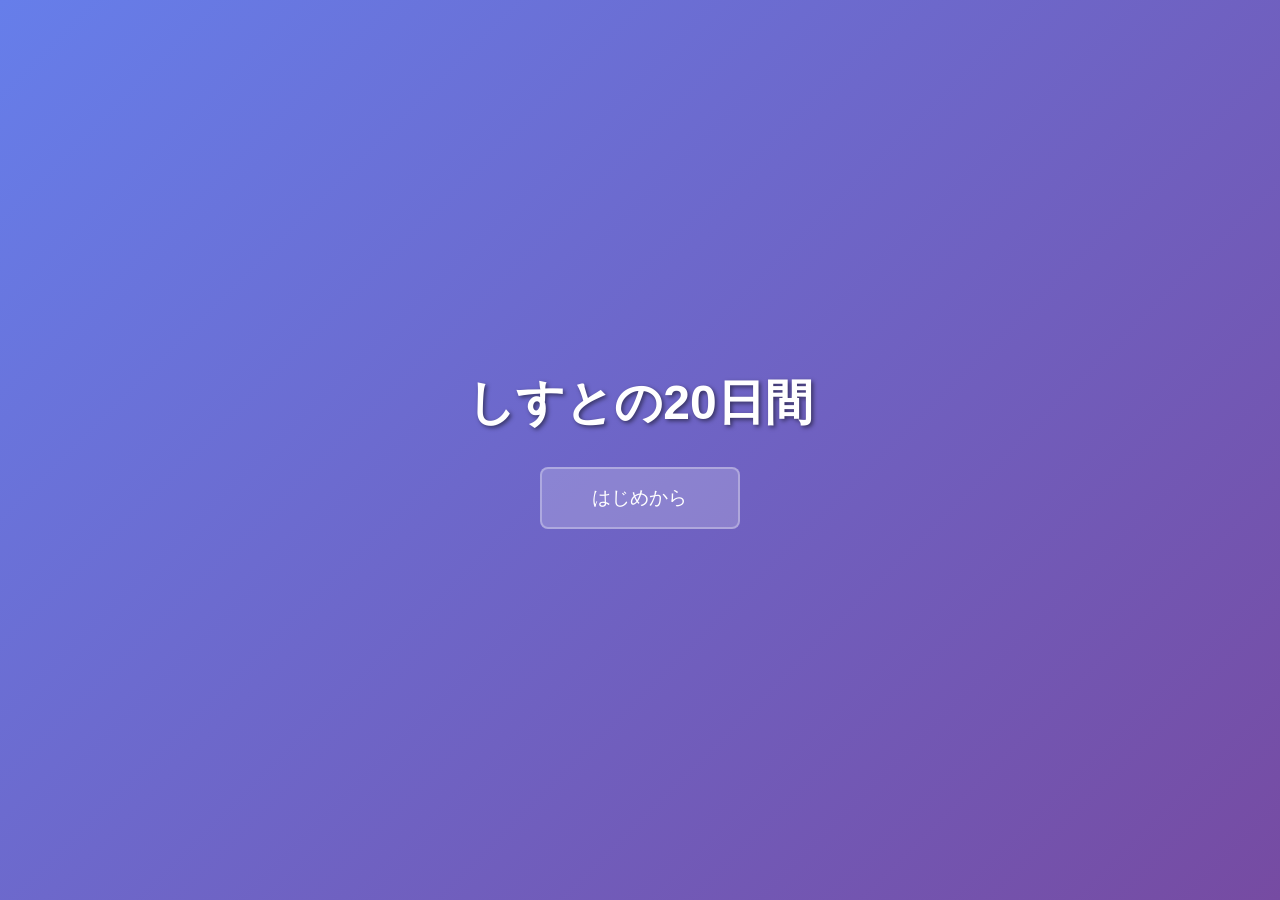
==== index.html @ 79f144fd "UI/UX" ====
<!DOCTYPE html>
<html lang="ja">

<head>
    <meta charset="UTF-8">
    <meta name="viewport" content="width=device-width, initial-scale=1.0">
    <meta name="description" content="30ターン分岐型ノベルゲーム">
    <meta name="author" content="Visual Novel Game">
    <title>しすとの20日間 - ビジュアルノベルゲーム</title>

    <!-- CSS -->
    <link rel="stylesheet" href="css/style.css">

    <!-- Howler.js for audio management -->
    <script src="https://cdnjs.cloudflare.com/ajax/libs/howler/2.2.3/howler.min.js"></script>
</head>

<body>
    <!-- タイトル画面 -->
    <div id="title-screen" class="screen active">
        <div class="title-container">
            <h1 class="game-title">しすとの20日間</h1>
            <div class="title-buttons">
                <button id="new-game-btn" class="menu-btn">はじめから</button>
                <button id="continue-btn" class="menu-btn" style="display: none;">つづきから</button>
            </div>
        </div>
    </div>

    <!-- 説明画面 -->
    <div id="explanation-screen" class="screen">
        <div class="explanation-background"></div>
        <div class="explanation-container">
            <h2 class="explanation-title">ゲームの遊び方</h2>

            <div class="explanation-content">
                <div class="explanation-section">
                    <h3>ゲームの目的</h3>
                    <p>20日間で<strong>所持金75,000円</strong>と<strong>好感度70以上</strong>を目指しましょう！</p>
                    <p>この2つを達成することで、わたしの顔パーツを作るための資金と、わたしとの良好な関係を築くことができます！むん！</p>
                </div>

                <div class="explanation-section">
                    <h3>基本のコマンド</h3>
                    <div class="command-list">
                        <div class="command-item">
                            <span class="command-name">遊ぶ</span>
                            <span class="command-desc">わたしと一緒に過ごして好感度アップ！（お金が少し減るかもね）</span>
                        </div>
                        <div class="command-item">
                            <span class="command-name">仕事</span>
                            <span class="command-desc">働いてお金を稼ぐ！（あんまり寂しくさせないでね）</span>
                        </div>
                        <div class="command-item">
                            <span class="command-name">何もしない</span>
                            <span class="command-desc">働け～～！！！</span>
                        </div>
                    </div>
                </div>

                <div class="explanation-section">
                    <h3>わたし（しす）について</h3>
                    <p>快活で素直な性格の女の子ロボと話題。顔パーツを作りたいという夢を持っているが、ジャンク品。</p>
                    <p>くだけた敬語で話しますよ～。あなたと一緒に過ごす時間を大切にしています。</p>
                </div>
            </div>

            <div class="explanation-buttons">
                <button id="skip-explanation-btn" class="skip-btn">スキップ</button>
                <button id="start-game-btn" class="start-btn">ゲーム開始</button>
            </div>
        </div>
    </div>

    <!-- メイン画面 -->
    <div id="main-screen" class="screen">
        <!-- ステータスバー -->
        <div id="status-bar" class="status-bar">
            <div class="status-item">
                <span class="status-label">日数:</span>
                <span id="day-display">1</span>/20
            </div>
            <div class="status-item">
                <span class="status-label">好感度:</span>
                <span id="affection-display">30</span>
            </div>
            <div class="status-item">
                <span class="status-label">所持金:</span>
                <span id="money-display">0</span>円
            </div>
        </div>

        <!-- ゲーム画面 -->
        <div class="game-area">
            <!-- 背景画像 -->
            <div id="background" class="background"></div>

            <!-- キャラクター立ち絵 -->
            <div id="character" class="character">
                <img id="character-image" src="assets/images/sis_default.png" alt="しす">
            </div>

            <!-- テキスト表示エリア -->
            <div id="dialogue-box" class="dialogue-box">
                <div id="dialogue-text" class="dialogue-text"></div>
                <div id="dialogue-continue" class="dialogue-continue" style="display: none;">
                    ▼ クリックして続ける
                </div>
            </div>

            <!-- 行動選択ボタン -->
            <div id="action-buttons" class="action-buttons">
                <button id="play-btn" class="action-btn">遊ぶ</button>
                <button id="work-btn" class="action-btn">仕事</button>
                <button id="none-btn" class="action-btn">何もしない</button>
            </div>
        </div>
    </div>

    <!-- イベント画面 -->
    <div id="event-screen" class="screen">
        <!-- 自動送りコントロール -->
        <div class="auto-advance-controls">
            <button id="auto-advance-toggle-btn" class="auto-advance-btn" title="自動送りON/OFF">
                <span class="auto-icon">▶</span>
                <span class="auto-text">AUTO</span>
            </button>
            <div id="auto-advance-indicator" class="auto-indicator" style="display: none;">
                <span class="indicator-icon">▶▶</span>
            </div>
        </div>

        <div class="event-container">
            <div id="event-text" class="event-text"></div>
            <button id="event-continue-btn" class="continue-btn" style="display: none;">続ける</button>
        </div>
    </div>


    <!-- Canvas導入画面 -->
    <div id="canvas-intro-screen" class="screen">
        <div class="game-area">
            <!-- 背景画像 -->
            <div id="intro-background" class="background"></div>

            <!-- キャラクター立ち絵 -->
            <div id="intro-character" class="character">
                <img id="intro-character-image" src="assets/images/sis_default.png" alt="しす">
            </div>

            <!-- テキスト表示エリア -->
            <div id="intro-dialogue-box" class="dialogue-box">
                <div id="intro-dialogue-text" class="dialogue-text"></div>
                <button id="intro-continue-btn" class="continue-btn" style="display: none;">次へ</button>
            </div>
        </div>
    </div>

    <!-- Canvas編集画面 -->
    <div id="canvas-editor-screen" class="screen">
        <div class="canvas-editor-container">
            <!-- ツールパレット -->
            <div class="tool-palette">
                <h3>ツール</h3>
                <div class="tool-buttons">
                    <button class="tool-btn active" data-tool="pen" title="ペン">✏️</button>
                    <button class="tool-btn" data-tool="eraser" title="消しゴム">🧹</button>
                    <button class="tool-btn" data-tool="line" title="直線">📏</button>
                    <button class="tool-btn" data-tool="fill" title="塗りつぶし">🎨</button>
                </div>

                <h3>色</h3>
                <input type="color" id="color-picker" value="#000000">

                <h3>ブラシサイズ</h3>
                <input type="range" id="brush-size" min="1" max="20" value="5">
                <span id="brush-size-value">5</span>

                <div class="save-info">
                    <p>💾 Ctrl+Sで保存できます</p>
                </div>
            </div>

            <!-- キャンバスエリア -->
            <div class="canvas-area">
                <h2>しすの顔パーツを作成しよう</h2>
                <canvas id="main-canvas" width="600" height="600"></canvas>
                <button id="canvas-complete-btn" class="complete-btn">完了</button>
            </div>

            <!-- レイヤーパネル -->
            <div class="layer-palette">
                <h3>レイヤー</h3>
                <button id="add-layer-btn" class="add-layer-btn">+ レイヤー追加</button>
                <div id="layer-list" class="layer-list"></div>
            </div>
        </div>
    </div>

    <!-- エンディング前画面 -->
    <div id="pre-ending-screen" class="screen">
        <div class="pre-ending-container">
            <div class="pre-ending-content">
                <h2 class="pre-ending-title">完成しました！</h2>

                <!-- 作成したしすの画像 -->
                <div class="created-character">
                    <img id="created-character-image" src="" alt="作成したしす">
                </div>

                <!-- しすのメッセージ -->
                <div class="sis-message">
                    <p>わぁ...！これ、わたしの顔パーツですか？</p>
                    <p>すごく素敵です！ありがとうございます！</p>
                    <p>これでわたし、もっと表情豊かになれそうです...！</p>
                    <p>あなたと過ごした20日間、本当に楽しかったです。</p>
                    <p>これからもずっと、一緒にいてくださいね！</p>
                </div>

                <button id="pre-ending-next-btn" class="next-btn">次へ</button>
            </div>
        </div>
    </div>

    <!-- エンディング画面 -->
    <div id="ending-screen" class="screen">
        <div id="ending-background" class="ending-background"></div>
        <div class="ending-container">
            <h2 id="ending-title" class="ending-title"></h2>
            <div id="ending-text" class="ending-text"></div>
            <button id="ending-return-btn" class="menu-btn">タイトルに戻る</button>
        </div>
    </div>

    <!-- JavaScript modules -->
    <script type="module" src="js/main.js"></script>
</body>

</html>
---- css/style.css ----
/* リセットCSS */
* {
    margin: 0;
    padding: 0;
    box-sizing: border-box;
}

body {
    font-family: 'Hiragino Sans', 'Hiragino Kaku Gothic ProN', 'Noto Sans JP', sans-serif;
    background-color: #1a1a1a;
    color: #ffffff;
    overflow: hidden;
    height: 100vh;
}

/* 画面共通スタイル */
.screen {
    position: absolute;
    top: 0;
    left: 0;
    width: 100%;
    height: 100vh;
    display: none;
    flex-direction: column;
}

.screen.active {
    display: flex;
}

/* タイトル画面 */
#title-screen {
    background: linear-gradient(135deg, #667eea 0%, #764ba2 100%);
    justify-content: center;
    align-items: center;
}

.title-container {
    text-align: center;
}

.game-title {
    font-size: 3rem;
    margin-bottom: 2rem;
    text-shadow: 2px 2px 4px rgba(0, 0, 0, 0.5);
}

.title-buttons {
    display: flex;
    flex-direction: column;
    gap: 1rem;
    align-items: center;
}

.menu-btn {
    padding: 1rem 2rem;
    font-size: 1.2rem;
    background: rgba(255, 255, 255, 0.2);
    color: white;
    border: 2px solid rgba(255, 255, 255, 0.3);
    border-radius: 8px;
    cursor: pointer;
    transition: all 0.3s ease;
    min-width: 200px;
}

.menu-btn:hover {
    background: rgba(255, 255, 255, 0.3);
    border-color: rgba(255, 255, 255, 0.5);
    transform: translateY(-2px);
}

/* メイン画面 */
#main-screen {
    background-color: #2c2c2c;
}

/* ステータスバー */
.status-bar {
    display: flex;
    justify-content: space-around;
    padding: 1rem;
    background: linear-gradient(90deg, #4a4a4a, #5a5a5a);
    border-bottom: 2px solid #666;
    flex-shrink: 0;
}

.status-item {
    display: flex;
    align-items: center;
    gap: 0.5rem;
}

.status-label {
    font-weight: bold;
    color: #ccc;
}

/* ゲームエリア */
.game-area {
    position: relative;
    flex: 1;
    display: flex;
    flex-direction: column;
}

/* 背景画像 */
.background {
    position: absolute;
    top: 0;
    left: 0;
    width: 100%;
    height: 100%;
    background-image: url('../assets/images/bg_room_day.jpg');
    background-size: cover;
    background-position: center;
    background-repeat: no-repeat;
    z-index: 1;
}

/* キャラクター立ち絵 */
.character {
    position: absolute;
    right: 10%;
    bottom: 0;
    z-index: 2;
    height: 80%;
    display: flex;
    align-items: flex-end;
}

.character img {
    max-height: 100%;
    width: auto;
    object-fit: contain;
}

/* ダイアログボックス */
.dialogue-box {
    position: absolute;
    bottom: 0;
    left: 0;
    right: 0;
    background: rgba(0, 0, 0, 0.8);
    padding: 2rem;
    z-index: 3;
    min-height: 150px;
    display: flex;
    flex-direction: column;
    justify-content: center;
}

.dialogue-text {
    font-size: 1.1rem;
    line-height: 1.6;
    margin-bottom: 1rem;
}

.dialogue-continue {
    text-align: center;
    color: #aaa;
    font-size: 0.9rem;
    animation: blink 1.5s infinite;
}

@keyframes blink {

    0%,
    50% {
        opacity: 1;
    }

    51%,
    100% {
        opacity: 0.3;
    }
}

/* 行動選択ボタン */
.action-buttons {
    position: absolute;
    bottom: 2rem;
    right: 2rem;
    display: flex;
    flex-direction: column;
    gap: 1rem;
    z-index: 4;
}

.action-btn {
    padding: 1rem 1.5rem;
    font-size: 1rem;
    background: linear-gradient(135deg, #667eea, #764ba2);
    color: white;
    border: none;
    border-radius: 8px;
    cursor: pointer;
    transition: all 0.3s ease;
    min-width: 120px;
}

.action-btn:hover {
    transform: translateY(-2px);
    box-shadow: 0 4px 8px rgba(0, 0, 0, 0.3);
}

.action-btn:disabled {
    opacity: 0.5;
    cursor: not-allowed;
    transform: none;
}

/* イベント画面 */
#event-screen {
    background: linear-gradient(135deg, #2c3e50, #34495e);
    justify-content: center;
    align-items: center;
    position: relative;
}

/* 自動送りコントロール */
.auto-advance-controls {
    position: absolute;
    top: 2rem;
    right: 2rem;
    display: flex;
    align-items: center;
    gap: 1rem;
    z-index: 10;
}

.auto-advance-btn {
    padding: 0.8rem 1.2rem;
    font-size: 1rem;
    background: rgba(255, 255, 255, 0.15);
    color: white;
    border: 2px solid rgba(255, 255, 255, 0.3);
    border-radius: 8px;
    cursor: pointer;
    transition: all 0.3s ease;
    display: flex;
    align-items: center;
    gap: 0.5rem;
}

.auto-advance-btn:hover {
    background: rgba(255, 255, 255, 0.25);
    border-color: rgba(255, 255, 255, 0.5);
    transform: translateY(-2px);
}

.auto-advance-btn.active {
    background: linear-gradient(135deg, #667eea, #764ba2);
    border-color: #667eea;
}

.auto-icon {
    font-size: 0.9rem;
}

.auto-text {
    font-weight: bold;
    letter-spacing: 1px;
}

/* 自動送りインジケーター */
.auto-indicator {
    padding: 0.6rem 1rem;
    background: linear-gradient(135deg, #f093fb, #f5576c);
    border-radius: 20px;
    box-shadow: 0 2px 10px rgba(240, 147, 251, 0.4);
    animation: pulse 1.5s infinite;
}

.indicator-icon {
    color: white;
    font-size: 1rem;
    font-weight: bold;
}

@keyframes pulse {

    0%,
    100% {
        opacity: 1;
        transform: scale(1);
    }

    50% {
        opacity: 0.8;
        transform: scale(1.05);
    }
}

.event-container {
    max-width: 800px;
    padding: 2rem;
    text-align: center;
}

.event-text {
    font-size: 1.2rem;
    line-height: 1.8;
    margin-bottom: 2rem;
}

.continue-btn {
    padding: 1rem 2rem;
    font-size: 1.1rem;
    background: linear-gradient(135deg, #27ae60, #2ecc71);
    color: white;
    border: none;
    border-radius: 8px;
    cursor: pointer;
    transition: all 0.3s ease;
}

.continue-btn:hover {
    transform: translateY(-2px);
    box-shadow: 0 4px 8px rgba(0, 0, 0, 0.3);
}


/* 説明画面 */
#explanation-screen {
    background: linear-gradient(135deg, #1e3c72 0%, #2a5298 100%);
    justify-content: center;
    align-items: center;
    position: relative;
}

.explanation-background {
    position: absolute;
    top: 0;
    left: 0;
    width: 100%;
    height: 100%;
    background-image: url('../assets/images/bg_room_day.jpg');
    background-size: cover;
    background-position: center;
    background-repeat: no-repeat;
    opacity: 0.3;
    z-index: 0;
}

.explanation-container {
    max-width: 900px;
    padding: 3rem;
    background: rgba(0, 0, 0, 0.85);
    border-radius: 16px;
    box-shadow: 0 8px 32px rgba(0, 0, 0, 0.5);
    z-index: 1;
    position: relative;
    max-height: 90vh;
    overflow-y: auto;
}

.explanation-title {
    font-size: 2.5rem;
    margin-bottom: 2rem;
    text-align: center;
    color: #fff;
    text-shadow: 2px 2px 4px rgba(0, 0, 0, 0.5);
    border-bottom: 2px solid rgba(255, 255, 255, 0.3);
    padding-bottom: 1rem;
}

.explanation-content {
    margin-bottom: 2rem;
}

.explanation-section {
    margin-bottom: 2rem;
    padding: 1.5rem;
    background: rgba(255, 255, 255, 0.05);
    border-radius: 8px;
    border-left: 4px solid #667eea;
}

.explanation-section h3 {
    font-size: 1.5rem;
    margin-bottom: 1rem;
    color: #a8d5ff;
}

.explanation-section p {
    font-size: 1.1rem;
    line-height: 1.8;
    margin-bottom: 0.8rem;
    color: #e0e0e0;
}

.explanation-section strong {
    color: #ffd700;
    font-weight: bold;
}

.command-list {
    display: flex;
    flex-direction: column;
    gap: 1rem;
}

.command-item {
    display: flex;
    flex-direction: column;
    gap: 0.5rem;
    padding: 1rem;
    background: rgba(255, 255, 255, 0.08);
    border-radius: 8px;
    transition: all 0.3s ease;
}

.command-item:hover {
    background: rgba(255, 255, 255, 0.12);
    transform: translateX(5px);
}

.command-name {
    font-size: 1.2rem;
    font-weight: bold;
    color: #ffd700;
}

.command-desc {
    font-size: 1rem;
    color: #d0d0d0;
    line-height: 1.6;
}

.explanation-buttons {
    display: flex;
    gap: 1rem;
    margin-top: 1rem;
}

.skip-btn {
    flex: 1;
    padding: 1rem 2rem;
    font-size: 1.1rem;
    background: rgba(255, 255, 255, 0.15);
    color: white;
    border: 2px solid rgba(255, 255, 255, 0.3);
    border-radius: 12px;
    cursor: pointer;
    transition: all 0.3s ease;
    font-weight: bold;
}

.skip-btn:hover {
    background: rgba(255, 255, 255, 0.25);
    border-color: rgba(255, 255, 255, 0.5);
    transform: translateY(-2px);
}

.start-btn {
    flex: 2;
    padding: 1.2rem 2rem;
    font-size: 1.3rem;
    background: linear-gradient(135deg, #f093fb 0%, #f5576c 100%);
    color: white;
    border: none;
    border-radius: 12px;
    cursor: pointer;
    transition: all 0.3s ease;
    font-weight: bold;
    box-shadow: 0 4px 15px rgba(245, 87, 108, 0.4);
}

.start-btn:hover {
    transform: translateY(-3px);
    box-shadow: 0 6px 20px rgba(245, 87, 108, 0.6);
}

/* エンディング画面 */
#ending-screen {
    background: linear-gradient(135deg, #8e44ad, #9b59b6);
    justify-content: center;
    align-items: center;
    position: relative;
}

#ending-screen.with-background {
    background: none;
}

#ending-screen .ending-background {
    position: absolute;
    top: 0;
    left: 0;
    width: 100%;
    height: 100%;
    background-size: cover;
    background-position: center;
    background-repeat: no-repeat;
    z-index: 0;
}

.ending-container {
    max-width: 800px;
    padding: 2rem;
    text-align: center;
    position: relative;
    z-index: 1;
    background: rgba(0, 0, 0, 0.6);
    border-radius: 16px;
}

#ending-screen:not(.with-background) .ending-container {
    background: transparent;
}

.ending-title {
    font-size: 2.5rem;
    margin-bottom: 2rem;
    text-shadow: 2px 2px 4px rgba(0, 0, 0, 0.5);
}

.ending-text {
    font-size: 1.2rem;
    line-height: 1.8;
    margin-bottom: 2rem;
}

/* レスポンシブデザイン */
@media (max-width: 768px) {
    .game-title {
        font-size: 2rem;
    }

    .status-bar {
        flex-direction: column;
        gap: 0.5rem;
        text-align: center;
    }

    .character {
        right: 5%;
        height: 60%;
    }

    .dialogue-box {
        padding: 1rem;
        min-height: 120px;
    }

    .action-buttons {
        position: static;
        flex-direction: row;
        justify-content: center;
        padding: 1rem;
        background: rgba(0, 0, 0, 0.8);
    }

    .action-btn {
        min-width: 100px;
        padding: 0.8rem 1rem;
        font-size: 0.9rem;
    }

    .ending-title {
        font-size: 1.8rem;
    }
}

@media (max-width: 480px) {
    .game-title {
        font-size: 1.5rem;
    }

    .menu-btn {
        min-width: 150px;
        padding: 0.8rem 1.5rem;
        font-size: 1rem;
    }

    .dialogue-text {
        font-size: 1rem;
    }

    .action-buttons {
        flex-direction: column;
        gap: 0.5rem;
    }

    .action-btn {
        min-width: 80px;
        padding: 0.6rem 0.8rem;
        font-size: 0.8rem;
    }
}

/* ユーティリティクラス */
.hidden {
    display: none !important;
}

.fade-in {
    animation: fadeIn 0.5s ease-in;
}

@keyframes fadeIn {
    from {
        opacity: 0;
    }

    to {
        opacity: 1;
    }
}

.fade-out {
    animation: fadeOut 0.5s ease-out;
}

@keyframes fadeOut {
    from {
        opacity: 1;
    }

    to {
        opacity: 0;
    }
}

/* Canvas導入画面 */
#canvas-intro-screen {
    background-color: #2c2c2c;
}

#canvas-intro-screen .dialogue-box {
    min-height: 200px;
}

#canvas-intro-screen .continue-btn {
    margin: 1rem auto 0;
    display: block;
}

/* Canvas編集画面 */
#canvas-editor-screen {
    background: linear-gradient(135deg, #2c3e50, #34495e);
    justify-content: center;
    align-items: center;
}

.canvas-editor-container {
    display: grid;
    grid-template-columns: 180px 1fr 180px;
    gap: 1rem;
    width: 95%;
    max-width: 1200px;
    height: 85vh;
    padding: 1rem;
    padding-top: 3rem;
    background: rgba(0, 0, 0, 0.8);
    border-radius: 12px;
    position: relative;
}

/* ツールパレット */
.tool-palette {
    background: rgba(255, 255, 255, 0.05);
    border-radius: 8px;
    padding: 1rem;
    overflow-y: auto;
}

.tool-palette h3 {
    color: #a8d5ff;
    font-size: 1rem;
    margin-bottom: 0.5rem;
    margin-top: 1rem;
}

.tool-palette h3:first-child {
    margin-top: 0;
}

.tool-buttons {
    display: grid;
    grid-template-columns: repeat(2, 1fr);
    gap: 0.5rem;
    margin-bottom: 1rem;
}

.tool-btn {
    padding: 0.8rem;
    font-size: 1.5rem;
    background: rgba(255, 255, 255, 0.1);
    border: 2px solid transparent;
    border-radius: 8px;
    cursor: pointer;
    transition: all 0.3s ease;
}

.tool-btn:hover {
    background: rgba(255, 255, 255, 0.2);
    transform: scale(1.05);
}

.tool-btn.active {
    background: rgba(102, 126, 234, 0.4);
    border-color: #667eea;
}

#color-picker {
    width: 100%;
    height: 50px;
    border: none;
    border-radius: 8px;
    cursor: pointer;
}

#brush-size {
    width: 100%;
    margin-bottom: 0.5rem;
}

#brush-size-value {
    color: #fff;
    font-size: 1.2rem;
    font-weight: bold;
}

.save-info {
    margin-top: 2rem;
    padding: 1rem;
    background: rgba(102, 126, 234, 0.2);
    border-radius: 8px;
    text-align: center;
}

.save-info p {
    color: #a8d5ff;
    margin: 0;
    font-size: 0.9rem;
}

/* キャンバスエリア */
.canvas-area {
    display: flex;
    flex-direction: column;
    align-items: center;
    justify-content: flex-start;
    gap: 0.8rem;
    overflow-y: auto;
    padding: 0.5rem;
    position: relative;
}

.canvas-area h2 {
    color: #fff;
    font-size: 1.3rem;
    margin: 0;
    position: absolute;
    top: -2.5rem;
    left: 50%;
    transform: translateX(-50%);
    white-space: nowrap;
}

#main-canvas {
    background: #fff;
    border: 3px solid #667eea;
    border-radius: 8px;
    background-image:
        linear-gradient(45deg, #f0f0f0 25%, transparent 25%),
        linear-gradient(-45deg, #f0f0f0 25%, transparent 25%),
        linear-gradient(45deg, transparent 75%, #f0f0f0 75%),
        linear-gradient(-45deg, transparent 75%, #f0f0f0 75%);
    background-size: 20px 20px;
    background-position: 0 0, 0 10px, 10px -10px, -10px 0px;
    cursor: crosshair;
    display: block;
}

.complete-btn {
    padding: 0.8rem 2.5rem;
    font-size: 1.1rem;
    background: linear-gradient(135deg, #f093fb 0%, #f5576c 100%);
    color: white;
    border: none;
    border-radius: 12px;
    cursor: pointer;
    transition: all 0.3s ease;
    font-weight: bold;
    box-shadow: 0 4px 15px rgba(245, 87, 108, 0.4);
}

.complete-btn:hover {
    transform: translateY(-3px);
    box-shadow: 0 6px 20px rgba(245, 87, 108, 0.6);
}

/* レイヤーパレット */
.layer-palette {
    background: rgba(255, 255, 255, 0.05);
    border-radius: 8px;
    padding: 1rem;
    overflow-y: auto;
}

.layer-palette h3 {
    color: #a8d5ff;
    font-size: 1rem;
    margin-bottom: 0.5rem;
    margin-top: 0;
}

.add-layer-btn {
    width: 100%;
    padding: 0.8rem;
    background: rgba(102, 126, 234, 0.4);
    color: #fff;
    border: 2px solid #667eea;
    border-radius: 8px;
    cursor: pointer;
    font-size: 0.9rem;
    transition: all 0.3s ease;
    margin-bottom: 1rem;
}

.add-layer-btn:hover {
    background: rgba(102, 126, 234, 0.6);
    transform: translateY(-2px);
}

.layer-list {
    display: flex;
    flex-direction: column;
    gap: 0.5rem;
}

.layer-item {
    padding: 0.8rem;
    background: rgba(255, 255, 255, 0.1);
    border: 2px solid transparent;
    border-radius: 8px;
    cursor: pointer;
    transition: all 0.3s ease;
    display: flex;
    justify-content: space-between;
    align-items: center;
}

.layer-item:hover {
    background: rgba(255, 255, 255, 0.15);
}

.layer-item.active {
    background: rgba(102, 126, 234, 0.3);
    border-color: #667eea;
}

.layer-name {
    color: #fff;
    font-size: 0.9rem;
}

.layer-controls {
    display: flex;
    gap: 0.3rem;
}

.layer-btn {
    padding: 0.3rem 0.5rem;
    background: rgba(255, 255, 255, 0.1);
    border: none;
    border-radius: 4px;
    cursor: pointer;
    font-size: 1rem;
    transition: all 0.2s ease;
}

.layer-btn:hover {
    background: rgba(255, 255, 255, 0.2);
    transform: scale(1.1);
}

/* エンディング前画面 */
#pre-ending-screen {
    background: linear-gradient(135deg, #667eea 0%, #764ba2 100%);
    justify-content: center;
    align-items: center;
    overflow-y: auto;
}

.pre-ending-container {
    max-width: 800px;
    padding: 2rem;
    text-align: center;
    max-height: 90vh;
    overflow-y: auto;
}

.pre-ending-content {
    background: rgba(0, 0, 0, 0.7);
    padding: 2rem;
    border-radius: 16px;
    box-shadow: 0 8px 32px rgba(0, 0, 0, 0.5);
}

.pre-ending-title {
    font-size: 2rem;
    margin-bottom: 1.5rem;
    color: #fff;
    text-shadow: 2px 2px 4px rgba(0, 0, 0, 0.5);
}

.created-character {
    margin: 1.5rem 0;
    display: flex;
    justify-content: center;
}

.created-character img {
    max-width: 300px;
    max-height: 300px;
    border-radius: 12px;
    border: 4px solid rgba(255, 255, 255, 0.3);
    box-shadow: 0 4px 20px rgba(0, 0, 0, 0.3);
}

.sis-message {
    margin: 1.5rem 0;
    padding: 1.2rem;
    background: rgba(255, 255, 255, 0.1);
    border-radius: 12px;
    border-left: 4px solid #f093fb;
}

.sis-message p {
    color: #fff;
    font-size: 1rem;
    line-height: 1.6;
    margin: 0.6rem 0;
}

.next-btn {
    padding: 1rem 2.5rem;
    font-size: 1.2rem;
    background: linear-gradient(135deg, #f093fb 0%, #f5576c 100%);
    color: white;
    border: none;
    border-radius: 12px;
    cursor: pointer;
    transition: all 0.3s ease;
    font-weight: bold;
    box-shadow: 0 4px 15px rgba(245, 87, 108, 0.4);
    margin-top: 1rem;
}

.next-btn:hover {
    transform: translateY(-3px);
    box-shadow: 0 6px 20px rgba(245, 87, 108, 0.6);
}
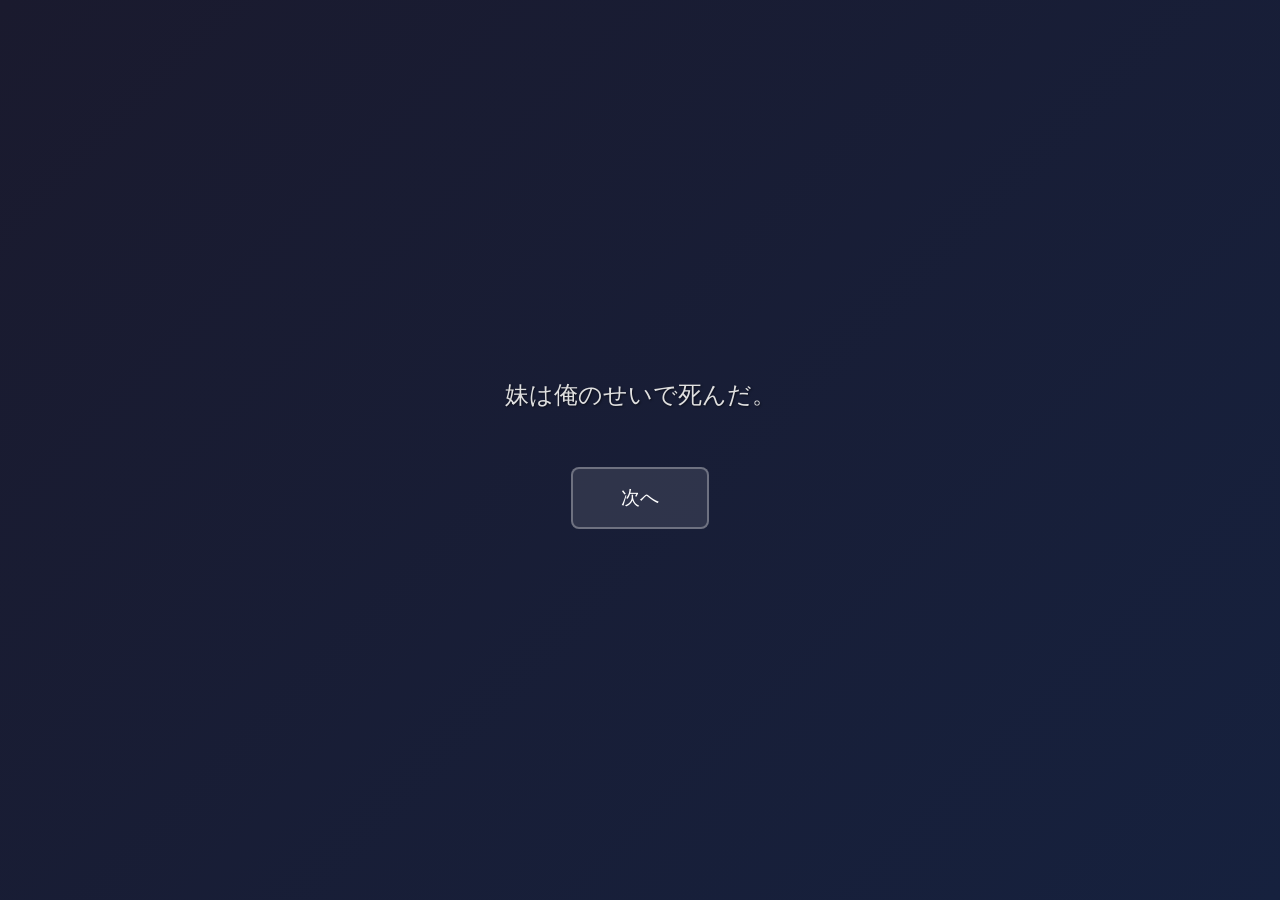
==== commit 69f5c62e: "prorogue" ====
--- a/index.html
+++ b/index.html
@@ -4,9 +4,9 @@
 <head>
     <meta charset="UTF-8">
     <meta name="viewport" content="width=device-width, initial-scale=1.0">
-    <meta name="description" content="30ターン分岐型ノベルゲーム">
+    <meta name="description" content="20ターン分岐型ノベルゲーム">
     <meta name="author" content="Visual Novel Game">
-    <title>しすとの20日間 - ビジュアルノベルゲーム</title>
+    <title>あなたと描く20日 - ビジュアルノベルゲーム</title>
 
     <!-- CSS -->
     <link rel="stylesheet" href="css/style.css">
@@ -16,10 +16,38 @@
 </head>
 
 <body>
+    <!-- プロローグ前半画面 -->
+    <div id="prologue-part1-screen" class="screen active">
+        <div class="prologue-part1-container">
+            <div class="prologue-text">
+                <!-- JavaScriptで動的に表示されます -->
+            </div>
+            <button id="prologue-part1-next-btn" class="prologue-btn">次へ</button>
+        </div>
+    </div>
+
+    <!-- プロローグ後半画面 -->
+    <div id="prologue-part2-screen" class="screen">
+        <div class="game-area">
+            <!-- キャラクター立ち絵（中央配置） -->
+            <div class="prologue-character">
+                <img src="assets/images/sis_default.png" alt="キャラクター">
+            </div>
+
+            <!-- ダイアログボックス -->
+            <div class="dialogue-box">
+                <div id="prologue-part2-text" class="dialogue-text">
+                    <!-- JavaScriptで動的に表示されます -->
+                </div>
+                <button id="prologue-part2-next-btn" class="continue-btn">次へ</button>
+            </div>
+        </div>
+    </div>
+
     <!-- タイトル画面 -->
-    <div id="title-screen" class="screen active">
+    <div id="title-screen" class="screen">
         <div class="title-container">
-            <h1 class="game-title">しすとの20日間</h1>
+            <h1 class="game-title">あなたと描く20日</h1>
             <div class="title-buttons">
                 <button id="new-game-btn" class="menu-btn">はじめから</button>
                 <button id="continue-btn" class="menu-btn" style="display: none;">つづきから</button>
--- a/css/style.css
+++ b/css/style.css
@@ -26,6 +26,80 @@
 
 .screen.active {
     display: flex;
+}
+
+/* プロローグ前半画面 */
+#prologue-part1-screen {
+    background: linear-gradient(135deg, #1a1a2e 0%, #16213e 100%);
+    justify-content: center;
+    align-items: center;
+}
+
+.prologue-part1-container {
+    text-align: center;
+    max-width: 800px;
+    padding: 2rem;
+}
+
+.prologue-text {
+    font-size: 1.5rem;
+    line-height: 2;
+    margin-bottom: 3rem;
+    color: #e0e0e0;
+    text-shadow: 1px 1px 2px rgba(0, 0, 0, 0.5);
+    white-space: pre-wrap;
+    /* 改行を保持 */
+}
+
+.prologue-btn {
+    padding: 1rem 3rem;
+    font-size: 1.2rem;
+    background: rgba(255, 255, 255, 0.1);
+    color: white;
+    border: 2px solid rgba(255, 255, 255, 0.3);
+    border-radius: 8px;
+    cursor: pointer;
+    transition: all 0.3s ease;
+}
+
+.prologue-btn:hover {
+    background: rgba(255, 255, 255, 0.2);
+    border-color: rgba(255, 255, 255, 0.5);
+    transform: translateY(-2px);
+}
+
+/* プロローグ後半画面 */
+#prologue-part2-screen {
+    background: linear-gradient(135deg, #1a1a2e 0%, #16213e 100%);
+}
+
+#prologue-part2-screen .game-area {
+    flex: 1;
+    display: flex;
+    flex-direction: column;
+    justify-content: center;
+    align-items: center;
+    position: relative;
+}
+
+.prologue-character {
+    position: absolute;
+    top: 50%;
+    left: 50%;
+    transform: translate(-50%, -50%);
+    z-index: 1;
+}
+
+.prologue-character img {
+    max-height: 70vh;
+    max-width: 80vw;
+    object-fit: contain;
+}
+
+#prologue-part2-screen .dialogue-box {
+    position: relative;
+    z-index: 2;
+    margin-top: auto;
 }
 
 /* タイトル画面 */
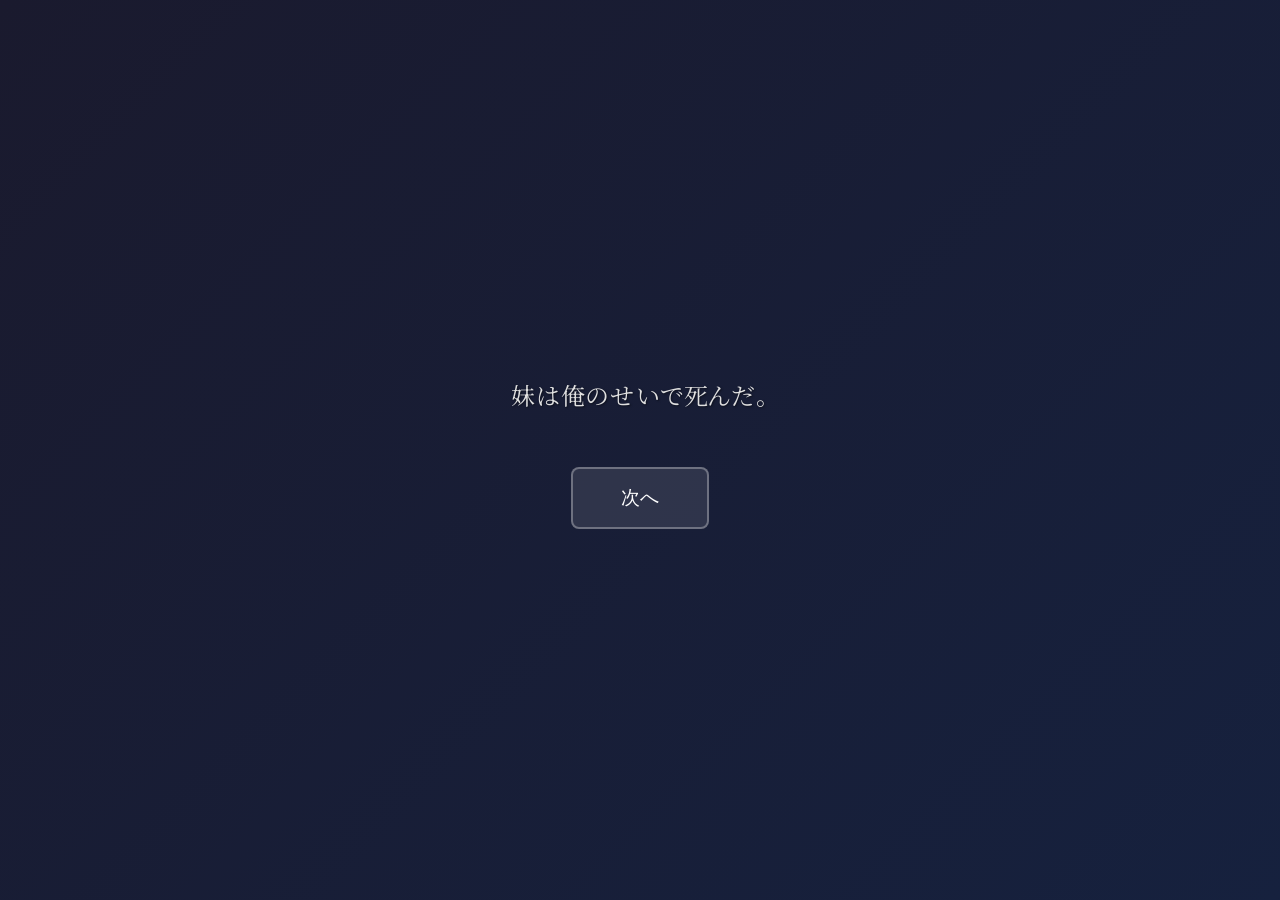
==== commit 2fd93144: "UI/UX update" ====
--- a/index.html
+++ b/index.html
@@ -8,6 +8,13 @@
     <meta name="author" content="Visual Novel Game">
     <title>あなたと描く20日 - ビジュアルノベルゲーム</title>
 
+    <!-- Google Fonts -->
+    <link rel="preconnect" href="https://fonts.googleapis.com">
+    <link rel="preconnect" href="https://fonts.gstatic.com" crossorigin>
+    <link
+        href="https://fonts.googleapis.com/css2?family=Noto+Serif+JP:wght@400;700&family=Zen+Kaku+Gothic+New:wght@400;700&display=swap"
+        rel="stylesheet">
+
     <!-- CSS -->
     <link rel="stylesheet" href="css/style.css">
 
@@ -17,7 +24,7 @@
 
 <body>
     <!-- プロローグ前半画面 -->
-    <div id="prologue-part1-screen" class="screen active">
+    <div id="prologue-part1-screen" class="screen">
         <div class="prologue-part1-container">
             <div class="prologue-text">
                 <!-- JavaScriptで動的に表示されます -->
@@ -51,6 +58,25 @@
             <div class="title-buttons">
                 <button id="new-game-btn" class="menu-btn">はじめから</button>
                 <button id="continue-btn" class="menu-btn" style="display: none;">つづきから</button>
+            </div>
+            
+            <!-- 音量調整UI -->
+            <div class="volume-controls">
+                <div class="volume-section">
+                    <label for="bgm-volume">BGM音量</label>
+                    <div class="volume-slider-container">
+                        <input type="range" id="bgm-volume" min="0" max="100" value="70" class="volume-slider">
+                        <span id="bgm-volume-value" class="volume-value">70%</span>
+                    </div>
+                </div>
+                <div class="volume-section">
+                    <label for="sfx-volume">効果音音量</label>
+                    <div class="volume-slider-container">
+                        <input type="range" id="sfx-volume" min="0" max="100" value="80" class="volume-slider">
+                        <span id="sfx-volume-value" class="volume-value">80%</span>
+                    </div>
+                </div>
+                <button id="mute-toggle-btn" class="mute-btn">🔊 ミュート</button>
             </div>
         </div>
     </div>
@@ -240,13 +266,38 @@
                 <div class="sis-message">
                     <p>わぁ...！これ、わたしの顔パーツですか？</p>
                     <p>すごく素敵です！ありがとうございます！</p>
-                    <p>これでわたし、もっと表情豊かになれそうです...！</p>
+                    <p>これでわたし、もっとあなたのおそばにいられそうです...！</p>
                     <p>あなたと過ごした20日間、本当に楽しかったです。</p>
-                    <p>これからもずっと、一緒にいてくださいね！</p>
+                    <p>これからも「わたし」のこと、見ててくださいね。</p>
                 </div>
 
                 <button id="pre-ending-next-btn" class="next-btn">次へ</button>
             </div>
+        </div>
+    </div>
+
+    <!-- 何もしないエンディング専用画面（前半：回想＋現在） -->
+    <div id="nothing-ending-first-screen" class="screen">
+        <div id="nothing-ending-background" class="nothing-ending-background"></div>
+        <div class="nothing-ending-container">
+            <div id="nothing-ending-text" class="nothing-ending-text"></div>
+            <button id="nothing-ending-continue-btn" class="continue-btn" style="display: none;">続ける</button>
+        </div>
+    </div>
+
+    <!-- 何もしないエンディング専用画面（後半：最終） -->
+    <div id="nothing-ending-final-screen" class="screen">
+        <div id="nothing-final-background" class="nothing-final-background"></div>
+        <div class="nothing-final-container">
+            <!-- 妹としてのしす立ち絵 -->
+            <div class="sister-character">
+                <img id="sister-character-image" src="assets/images/sister.jpg" alt="妹としてのしす">
+            </div>
+            <!-- 中央テキスト -->
+            <div class="nothing-final-text">
+                ずっと一緒ですね、お兄様
+            </div>
+            <button id="nothing-final-return-btn" class="menu-btn">タイトルに戻る</button>
         </div>
     </div>
 
--- a/css/style.css
+++ b/css/style.css
@@ -6,11 +6,13 @@
 }
 
 body {
-    font-family: 'Hiragino Sans', 'Hiragino Kaku Gothic ProN', 'Noto Sans JP', sans-serif;
+    font-family: 'Noto Serif JP', 'Hiragino Mincho ProN', 'Yu Mincho', serif;
     background-color: #1a1a1a;
     color: #ffffff;
     overflow: hidden;
     height: 100vh;
+    letter-spacing: 0.05em;
+    font-feature-settings: "palt";
 }
 
 /* 画面共通スタイル */
@@ -22,10 +24,26 @@
     height: 100vh;
     display: none;
     flex-direction: column;
+    opacity: 0;
+    transition: opacity 0.3s ease-out;
 }
 
 .screen.active {
     display: flex;
+    opacity: 1;
+    animation: fadeInUp 0.6s ease-out;
+}
+
+@keyframes fadeInUp {
+    from {
+        opacity: 0;
+        transform: translateY(15px);
+    }
+
+    to {
+        opacity: 1;
+        transform: translateY(0);
+    }
 }
 
 /* プロローグ前半画面 */
@@ -68,6 +86,18 @@
     transform: translateY(-2px);
 }
 
+.prologue-btn:disabled {
+    opacity: 0.5;
+    cursor: not-allowed;
+    transform: none;
+}
+
+.prologue-btn:disabled:hover {
+    background: rgba(255, 255, 255, 0.1);
+    border-color: rgba(255, 255, 255, 0.3);
+    transform: none;
+}
+
 /* プロローグ後半画面 */
 #prologue-part2-screen {
     background: linear-gradient(135deg, #1a1a2e 0%, #16213e 100%);
@@ -144,6 +174,107 @@
     transform: translateY(-2px);
 }
 
+/* 音量調整UI */
+.volume-controls {
+    margin-top: 3rem;
+    padding: 2rem;
+    background: rgba(0, 0, 0, 0.3);
+    border-radius: 12px;
+    max-width: 400px;
+    margin-left: auto;
+    margin-right: auto;
+}
+
+.volume-section {
+    margin-bottom: 1.5rem;
+}
+
+.volume-section label {
+    display: block;
+    font-size: 1rem;
+    margin-bottom: 0.5rem;
+    color: #fff;
+    text-align: left;
+}
+
+.volume-slider-container {
+    display: flex;
+    align-items: center;
+    gap: 1rem;
+}
+
+.volume-slider {
+    flex: 1;
+    height: 6px;
+    border-radius: 3px;
+    background: rgba(255, 255, 255, 0.2);
+    outline: none;
+    -webkit-appearance: none;
+}
+
+.volume-slider::-webkit-slider-thumb {
+    -webkit-appearance: none;
+    appearance: none;
+    width: 18px;
+    height: 18px;
+    border-radius: 50%;
+    background: #667eea;
+    cursor: pointer;
+    transition: all 0.3s ease;
+}
+
+.volume-slider::-webkit-slider-thumb:hover {
+    background: #764ba2;
+    transform: scale(1.2);
+}
+
+.volume-slider::-moz-range-thumb {
+    width: 18px;
+    height: 18px;
+    border-radius: 50%;
+    background: #667eea;
+    cursor: pointer;
+    border: none;
+    transition: all 0.3s ease;
+}
+
+.volume-slider::-moz-range-thumb:hover {
+    background: #764ba2;
+    transform: scale(1.2);
+}
+
+.volume-value {
+    min-width: 45px;
+    text-align: right;
+    font-size: 0.9rem;
+    color: #fff;
+    font-weight: bold;
+}
+
+.mute-btn {
+    width: 100%;
+    padding: 0.8rem;
+    font-size: 1rem;
+    background: rgba(255, 255, 255, 0.2);
+    color: white;
+    border: 2px solid rgba(255, 255, 255, 0.3);
+    border-radius: 8px;
+    cursor: pointer;
+    transition: all 0.3s ease;
+    margin-top: 0.5rem;
+}
+
+.mute-btn:hover {
+    background: rgba(255, 255, 255, 0.3);
+    border-color: rgba(255, 255, 255, 0.5);
+    transform: translateY(-2px);
+}
+
+.mute-btn.muted {
+    background: rgba(255, 100, 100, 0.3);
+    border-color: rgba(255, 100, 100, 0.5);
+}
+
 /* メイン画面 */
 #main-screen {
     background-color: #2c2c2c;
@@ -153,21 +284,59 @@
 .status-bar {
     display: flex;
     justify-content: space-around;
-    padding: 1rem;
-    background: linear-gradient(90deg, #4a4a4a, #5a5a5a);
-    border-bottom: 2px solid #666;
+    padding: 1rem 2rem;
+    background: linear-gradient(90deg, rgba(40, 40, 50, 0.95), rgba(50, 50, 60, 0.95));
+    border-bottom: 1px solid rgba(255, 255, 255, 0.1);
     flex-shrink: 0;
+    backdrop-filter: blur(10px);
+    box-shadow: 0 2px 10px rgba(0, 0, 0, 0.3);
+    font-family: 'Zen Kaku Gothic New', sans-serif;
 }
 
 .status-item {
     display: flex;
-    align-items: center;
-    gap: 0.5rem;
+    flex-direction: column;
+    align-items: center;
+    gap: 0.3rem;
+    position: relative;
 }
 
 .status-label {
+    font-size: 0.75rem;
     font-weight: bold;
-    color: #ccc;
+    color: #888;
+    text-transform: uppercase;
+    letter-spacing: 0.1em;
+}
+
+.status-item span:not(.status-label) {
+    font-size: 1.4rem;
+    font-weight: bold;
+    color: #fff;
+    text-shadow: 0 0 10px rgba(255, 255, 255, 0.3);
+}
+
+/* 日数表示の特別スタイル */
+#day-display {
+    color: #ffd700;
+    font-size: 1.6rem;
+}
+
+/* 好感度のプログレスバー */
+.status-item:nth-child(2)::after {
+    content: '';
+    position: absolute;
+    bottom: -8px;
+    left: 0;
+    width: 100%;
+    height: 3px;
+    background: rgba(255, 255, 255, 0.1);
+    border-radius: 2px;
+}
+
+/* 所持金の強調 */
+#money-display {
+    color: #7fff7f;
 }
 
 /* ゲームエリア */
@@ -215,19 +384,27 @@
     bottom: 0;
     left: 0;
     right: 0;
-    background: rgba(0, 0, 0, 0.8);
-    padding: 2rem;
+    background: linear-gradient(180deg,
+            rgba(10, 10, 20, 0.85) 0%,
+            rgba(20, 20, 40, 0.95) 100%);
+    padding: 2rem 3rem;
     z-index: 3;
-    min-height: 150px;
+    min-height: 160px;
     display: flex;
     flex-direction: column;
     justify-content: center;
+    border-top: 1px solid rgba(255, 255, 255, 0.1);
+    box-shadow:
+        0 -10px 40px rgba(0, 0, 0, 0.5),
+        inset 0 1px 0 rgba(255, 255, 255, 0.05);
+    backdrop-filter: blur(15px);
 }
 
 .dialogue-text {
-    font-size: 1.1rem;
-    line-height: 1.6;
+    font-size: 1.15rem;
+    line-height: 1.9;
     margin-bottom: 1rem;
+    text-shadow: 0 1px 3px rgba(0, 0, 0, 0.5);
 }
 
 .dialogue-continue {
@@ -286,10 +463,26 @@
 
 /* イベント画面 */
 #event-screen {
-    background: linear-gradient(135deg, #2c3e50, #34495e);
+    background: linear-gradient(135deg, #1a2a3a 0%, #2c3e50 25%, #34495e 50%, #2c3e50 75%, #1a2a3a 100%);
+    background-size: 400% 400%;
+    animation: gradientShift 15s ease infinite;
     justify-content: center;
     align-items: center;
     position: relative;
+}
+
+@keyframes gradientShift {
+    0% {
+        background-position: 0% 50%;
+    }
+
+    50% {
+        background-position: 100% 50%;
+    }
+
+    100% {
+        background-position: 0% 50%;
+    }
 }
 
 /* 自動送りコントロール */
@@ -387,6 +580,7 @@
     border-radius: 8px;
     cursor: pointer;
     transition: all 0.3s ease;
+    min-width: 150px;
 }
 
 .continue-btn:hover {
@@ -590,10 +784,129 @@
     text-shadow: 2px 2px 4px rgba(0, 0, 0, 0.5);
 }
 
+/* 完全達成エンド用タイトル装飾 */
+#ending-screen.perfect-end .ending-title {
+    background: linear-gradient(135deg, #ffd700, #ffb347, #ffd700);
+    background-size: 200% auto;
+    -webkit-background-clip: text;
+    -webkit-text-fill-color: transparent;
+    background-clip: text;
+    animation: goldShine 3s linear infinite;
+    text-shadow: none;
+    filter: drop-shadow(0 0 10px rgba(255, 215, 0, 0.5));
+}
+
+@keyframes goldShine {
+    0% {
+        background-position: 0% center;
+    }
+
+    100% {
+        background-position: 200% center;
+    }
+}
+
 .ending-text {
     font-size: 1.2rem;
     line-height: 1.8;
     margin-bottom: 2rem;
+}
+
+/* パーティクルコンテナ */
+.particles-container {
+    position: fixed;
+    top: 0;
+    left: 0;
+    width: 100%;
+    height: 100%;
+    pointer-events: none;
+    overflow: hidden;
+    z-index: 100;
+}
+
+.particle {
+    position: absolute;
+    width: 10px;
+    height: 10px;
+    background: radial-gradient(circle, rgba(255, 215, 0, 1) 0%, rgba(255, 215, 0, 0) 70%);
+    border-radius: 50%;
+    animation: particleFall linear forwards;
+}
+
+@keyframes particleFall {
+    0% {
+        opacity: 1;
+        transform: translateY(0) rotate(0deg) scale(1);
+    }
+
+    100% {
+        opacity: 0;
+        transform: translateY(100vh) rotate(720deg) scale(0.5);
+    }
+}
+
+/* 光のオーバーレイ */
+.light-overlay {
+    position: fixed;
+    top: 0;
+    left: 0;
+    width: 100%;
+    height: 100%;
+    background: radial-gradient(ellipse at center, rgba(255, 255, 255, 0.3) 0%, transparent 70%);
+    pointer-events: none;
+    z-index: 99;
+    animation: lightPulse 4s ease-in-out infinite;
+}
+
+@keyframes lightPulse {
+
+    0%,
+    100% {
+        opacity: 0.3;
+    }
+
+    50% {
+        opacity: 0.6;
+    }
+}
+
+/* 完全達成エンド用背景グロー */
+#ending-screen.perfect-end::before {
+    content: '';
+    position: absolute;
+    top: 50%;
+    left: 50%;
+    width: 150%;
+    height: 150%;
+    background: radial-gradient(circle, rgba(255, 215, 0, 0.1) 0%, transparent 50%);
+    transform: translate(-50%, -50%);
+    animation: backgroundGlow 5s ease-in-out infinite;
+    z-index: 0;
+}
+
+@keyframes backgroundGlow {
+
+    0%,
+    100% {
+        opacity: 0.5;
+        transform: translate(-50%, -50%) scale(1);
+    }
+
+    50% {
+        opacity: 1;
+        transform: translate(-50%, -50%) scale(1.1);
+    }
+}
+
+/* 完全達成エンドのコンテナ装飾 */
+#ending-screen.perfect-end .ending-container {
+    background: linear-gradient(135deg,
+            rgba(0, 0, 0, 0.7) 0%,
+            rgba(30, 20, 50, 0.8) 100%);
+    border: 1px solid rgba(255, 215, 0, 0.3);
+    box-shadow:
+        0 0 30px rgba(255, 215, 0, 0.2),
+        inset 0 0 20px rgba(255, 215, 0, 0.05);
 }
 
 /* レスポンシブデザイン */
@@ -1028,4 +1341,136 @@
 .next-btn:hover {
     transform: translateY(-3px);
     box-shadow: 0 6px 20px rgba(245, 87, 108, 0.6);
+}
+
+/* ========================================
+   何もしないエンディング専用画面
+   ======================================== */
+
+/* 前半画面: 回想＋現在 */
+#nothing-ending-first-screen {
+    background: #1a1a1a;
+    justify-content: center;
+    align-items: center;
+    position: relative;
+}
+
+.nothing-ending-background {
+    position: absolute;
+    top: 0;
+    left: 0;
+    width: 100%;
+    height: 100%;
+    background-image: url('../assets/images/haiiro.jpg');
+    background-size: cover;
+    background-position: center;
+    background-repeat: no-repeat;
+    opacity: 0.4;
+    z-index: 0;
+    filter: grayscale(100%);
+}
+
+.nothing-ending-container {
+    max-width: 800px;
+    padding: 2rem;
+    text-align: center;
+    position: relative;
+    z-index: 1;
+    background: rgba(0, 0, 0, 0.7);
+    border-radius: 16px;
+    box-shadow: 0 8px 32px rgba(0, 0, 0, 0.5);
+}
+
+.nothing-ending-text {
+    font-size: 1.3rem;
+    line-height: 2;
+    color: #d0d0d0;
+    text-shadow: 1px 1px 2px rgba(0, 0, 0, 0.8);
+    white-space: pre-wrap;
+    margin-bottom: 2rem;
+}
+
+/* 後半画面: 最終エンディング */
+#nothing-ending-final-screen {
+    background: #0a0a0a;
+    justify-content: center;
+    align-items: center;
+    position: relative;
+}
+
+.nothing-final-background {
+    position: absolute;
+    top: 0;
+    left: 0;
+    width: 100%;
+    height: 100%;
+    background-image: url('../assets/images/haiiro.jpg');
+    background-size: cover;
+    background-position: center;
+    background-repeat: no-repeat;
+    opacity: 0.2;
+    z-index: 0;
+    filter: grayscale(100%) blur(3px);
+}
+
+.nothing-final-container {
+    display: flex;
+    flex-direction: column;
+    align-items: center;
+    justify-content: center;
+    gap: 2rem;
+    position: relative;
+    z-index: 1;
+    padding: 2rem;
+}
+
+.sister-character {
+    max-width: 400px;
+    max-height: 60vh;
+}
+
+.sister-character img {
+    max-width: 100%;
+    max-height: 60vh;
+    object-fit: contain;
+    border-radius: 12px;
+    box-shadow: 0 8px 40px rgba(0, 0, 0, 0.6);
+}
+
+.nothing-final-text {
+    font-size: 2rem;
+    color: #ffffff;
+    text-align: center;
+    text-shadow: 2px 2px 8px rgba(0, 0, 0, 0.8);
+    font-weight: bold;
+    letter-spacing: 4px;
+    animation: fadeInSlow 2s ease-in;
+}
+
+@keyframes fadeInSlow {
+    from {
+        opacity: 0;
+        transform: translateY(20px);
+    }
+
+    to {
+        opacity: 1;
+        transform: translateY(0);
+    }
+}
+
+#nothing-final-return-btn {
+    margin-top: 2rem;
+    opacity: 0;
+    animation: fadeInDelayed 1s ease-in 3s forwards;
+}
+
+@keyframes fadeInDelayed {
+    from {
+        opacity: 0;
+    }
+
+    to {
+        opacity: 1;
+    }
 }
